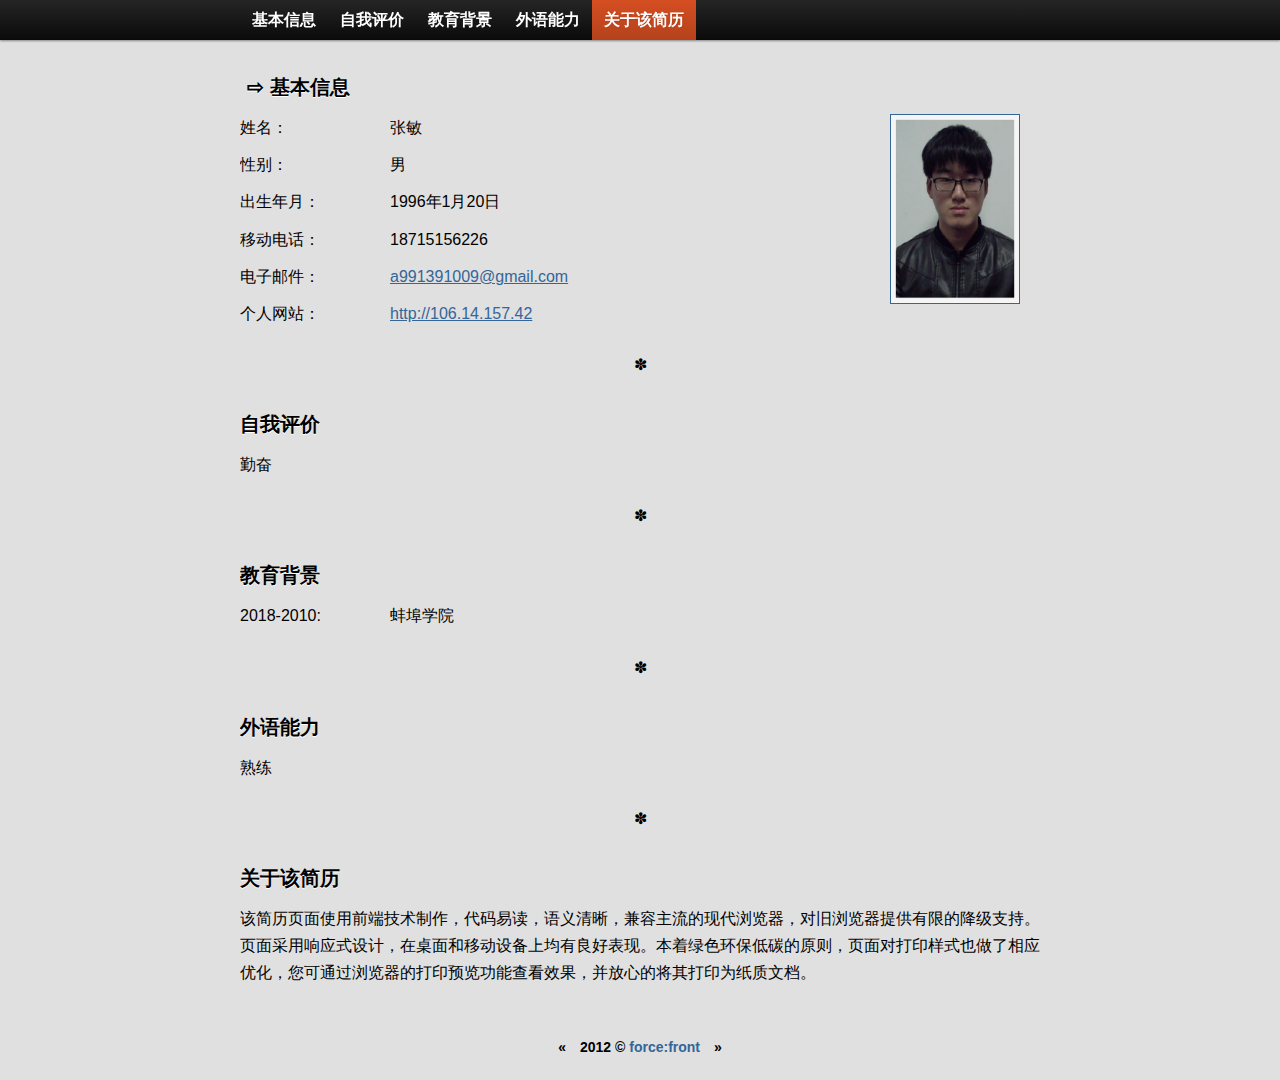
==== frontend/index.html @ 29adc59d "all push" ====
<!DOCTYPE html>
<html>
<head>
    <meta charset="utf-8" />
    <meta name="viewport" content="width=device-width, initial-scale=1.0, minimum-scale=1.0, maximum-scale=1.0, user-scalable=no" />
    <title>张敏 | 简历</title>
    <link rel="stylesheet" href="style.css" />
</head>
<body class="nojs">
    <div>
        <section id="information">
            <h2>基本信息</h2>
            <img src="photo.jpg" alt="王小波" />
            <p><span>姓名：</span>张敏</p>
            <p><span>性别：</span>男</p>
            <p><span>出生年月：</span>1996年1月20日</p>
            <p><span>移动电话：</span>18715156226</p>
            <p><span>电子邮件：</span><a class="print" href="mailto:nobody@example.com">a991391009@gmail.com</a></p>
            <p><span>个人网站：</span><a class="print" href="http://106.14.157.42">http://106.14.157.42</a></p>
        </section>
        <section id="evaluation">
            <h2>自我评价</h2>
            <p>勤奋</p>
        </section>
           
        <section id="education">
            <h2>教育背景</h2>
            <p><time>2018-2010:</time>蚌埠学院</p>
        </section>
        <section id="languages">
            <h2>外语能力</h2>
            <p>熟练</p>
        </section>
        <section id="about">
            <h2>关于该简历</h2>
            <p class="screen">该简历页面使用前端技术制作，代码易读，语义清晰，兼容主流的现代浏览器，对旧浏览器提供有限的降级支持。页面采用响应式设计，在桌面和移动设备上均有良好表现。本着绿色环保低碳的原则，页面对打印样式也做了相应优化，您可通过浏览器的打印预览功能查看效果，并放心的将其打印为纸质文档。</p>
            <p class="print"></p>
            <p class="print">在线版简历页面使用前端技术制作，代码易读，语义清晰，兼容主流的现代浏览器，对旧浏览器提供有限的降级支持。页面采用响应式设计，在桌面和移动设备上均有良好表现。本着绿色环保低碳的原则，页面对打印样式做了相应优化，访问在线版地址，您可获得不同于纸质文档的舒适的阅读体验。</p>
        </section>
    </div>
    <footer>
        <p>2012 &copy; <a href="http://forcefront.com/" title="forcefront.com">force:front</a></p>
    </footer>
    <script src="script.js"></script>
</body>
</html>
---- frontend/style.css ----
::-moz-selection {
    background: #333;
    color: #fff;
    text-shadow: none;
}

::-webkit-selection {
    background: #333;
    color: #fff;
    text-shadow: none;
}

::selection {
    background: #333;
    color: #fff;
    text-shadow: none;
}

body {
    border: 0 none;
    margin: 0;
    padding: 0;
    font-family: "Microsoft Yahei", "\5b8b\4f53", Arial, sans-serif;
    font-size: 16px;
    line-height: 1.7;
    background: #e0e0e0;
}

a {
    color: #369;
}

nav {
    position: fixed;
    top: 0;
    left: 0;
    z-index: 100;
    width: 100%;
    height: 40px;
    color: #fff;
    background: #222;
    background: -webkit-gradient(linear, 0 0, 0 100%, from(#252525), to(#0a0a0a));
    background: -webkit-linear-gradient(top, #252525, #0a0a0a);
    background: -moz-linear-gradient(top, #252525, #0a0a0a);
    background: -ms-linear-gradient(top, #252525, #0a0a0a);
    background: -o-linear-gradient(top, #252525, #0a0a0a);
    background: linear-gradient(top, #252525, #0a0a0a);
    -webkit-box-shadow: rgba(0, 0, 0, 0.4) 0px 1px 2px;
    -moz-box-shadow: rgba(0, 0, 0, 0.4) 0px 1px 2px;
    -ms-box-shadow: rgba(0, 0, 0, 0.4) 0px 1px 2px;
    -o-box-shadow: rgba(0, 0, 0, 0.4) 0px 1px 2px;
    box-shadow: rgba(0, 0, 0, 0.4) 0px 1px 2px;
}

nav.preparing {
    display: none;
}

nav ul {
    list-style: none;
    width: 800px;
    margin: 0 auto;
    padding: 0;
}

nav li {
    float: left;
    margin: 0;
    padding: 0;
}

nav a {
    color: #fff;
    font-weight: bold;
    line-height: 40px;
    height: 40px;
    text-decoration: none;
    text-transform: uppercase;
    display: inline-block;
    padding: 0 12px;
}

nav a:hover {
    background: #f9f9f9;
    background: -webkit-gradient(linear, 0 0, 0 100%, from(#f9f9f9), to(#e5e5e5));
    background: -webkit-linear-gradient(top, #f9f9f9, #e5e5e5);
    background: -moz-linear-gradient(top, #f9f9f9, #e5e5e5);
    background: -ms-linear-gradient(top, #f9f9f9, #e5e5e5);
    background: -o-linear-gradient(top, #f9f9f9, #e5e5e5);
    background: linear-gradient(top, #f9f9f9, #e5e5e5);
    color: #373737;
}

nav li:last-child a {
    background: #d24d21;
    background: -webkit-gradient(linear, 0 0, 0 100%, from(#d54e21), to(#b4421c));
    background: -webkit-linear-gradient(top, #d54e21, #b4421c);
    background: -moz-linear-gradient(top, #d54e21, #b4421c);
    background: -o-linear-gradient(top, #d54e21, #b4421c);
    background: linear-gradient(top, #d54e21, #b4421c);
    color: #fff;
    text-shadow: #b5421c 1px 1px 1px;
}

nav li:last-child a:hover {
    color: #ffac90;
    text-shadow: #666 1px 1px 1px;
}

div {
    width: 800px;
    margin: 0 auto;
}

section {
    position: relative;
    overflow:hidden;
}

section:before {
    content: "\273d";
    text-align: center;
    line-height: 1;
    position: absolute;
    width: 800px;
    top: 20px;
}

section:first-child:before {
    display: none;
}

h2 {
    font-family: "Microsoft Yahei", "\5b8b\4f53", Georgia, serif;
    font-size: 20px;
    text-shadow: 0 1px 0 #fff;
    margin: 0 0 0 -30px;
    padding: 70px 0 0 0;
    -webkit-transition: margin 300ms ease-in-out;
    -moz-transition: margin 300ms ease-in-out;
    -ms-transition: margin 300ms ease-in-out;
    -o-transition: margin 300ms ease-in-out;
    transition: margin 300ms ease-in-out;
}

.desktop h2:hover {
    color: #369;
    cursor: pointer;
}

.nojs h2,
section:target h2 {
    margin: 0;
}

.nojs section:first-child h2 {
    padding: 30px 0 0 0;
}

h2:before {
    content: "\21e8";
    text-align: center;
    width: 30px;
    height: auto;
    display: inline-block;
}

img {
    width: 120px;
    height: 180px;
    padding: 4px;
    border: 1px solid #369;
    float: right;
    margin: 10px 20px 0 0;
    background: #f5f5f5;
}

h3 {
    font-size: 16px;
    margin: 20px 0 10px;
}

p {
    margin: 10px 0;
}

p.print {
    display: none;
}

span,
time {
    display: inline-block;
    padding-right: 10px;
    width: 140px;
    font-weight: normal;
}

footer {
    width: 800px;
    margin: 40px auto 20px;
    text-align: center;
    font-size: 14px;
    font-weight: bold;
}

footer p:before {
    content: "\ab\3000";
}

footer p:after {
    content: "\3000\bb";
}

footer a {
    text-decoration: none;
}

/* pad portrait */
@media(max-width:850px) {
    nav,
    div,
    section:before,
    footer {
        width: 100%;
    }
    nav ul,
    section h2 ~ :not(img) {
        padding: 0 20px;
    }
    nav a {
        font-size: 14px;
    }
    img {
        margin: 10px 40px 0 0;
    }
    h2,
    .nojs h2,
    section:target h2 {
        margin: 0 0 0 20px;
        -webkit-transition: none;
        -moz-transition: none;
        -ms-transition: none;
        -o-transition: none;
        transition: none;
    }
    h2:before {
        display: none;
    }
}

/* smartphone landscape */
@media(max-width:650px) {
    nav,
    img {
        display: none;
    }
    section:first-child h2 {
        padding: 30px 0 0 0;
    }
}

/* smartphone portrait */
@media(max-width:450px) {
    section:before {
        display: none;
    }
    h2,
    .nojs h2,
    .nojs section:first-child h2,
    section:first-child h2,
    section:target h2 {
        padding: 20px;
        margin: 0;
        background: #999;
        background: -webkit-gradient(linear, 0 0, 0 100%, from(#aaa), to(#888));
        background: -webkit-linear-gradient(top, #aaa, #888);
        background: -moz-linear-gradient(top, #aaa, #888);
        background: -ms-linear-gradient(top, #aaa, #888);
        background: -o-linear-gradient(top, #aaa, #888);
        background: linear-gradient(top, #aaa, #888);
        text-shadow: 0 1px 0 #ccc;
        border-top: 1px solid #ddd;
        border-bottom: 1px solid #555;
    }
    h2:after {
        content: "\25bc";
        float: right;
        color: #777;
    }
    .mobile h2:after {
        content: "\25c0";
        color: #444;
    }
    .mobile section:target h2 {
        background: #bbb;
        border-bottom: 1px solid #999;
    }
    .mobile section:target h2:after {
        content: "\25bc";
        color: #777;
    }
    .mobile section h2 ~ * {
        display: none;
    }
    .mobile section:target h2 ~ :not(img) {
        display: block;
    }
    .mobile section:target h2 ~ p.print {
        display: none;
    }
    p {
        margin: 20px 0;
    }
    span {
        display: inline-block;
        width: 90px;
    }
    time {
        display: block;
        margin-bottom: 5px;
    }
}

/* smartphone */
@media only screen and (min-device-width:320px) and (max-device-width:480px) {}

/* print */
@media print {
    * {
        background: none;
        color: #000;
    }
    nav,
    img {
        display: none;
    }
    section h2,
    .desktop section h2 {
        margin: 0 0 0 20px;
        text-shadow: none;
    }
    section:first-child h2,
    .desktop section:first-child h2 {
        padding: 20px 0 0;
    }
    section:first-child:before,
    h2:before {
        display: none;
    }
    a {
        text-decoration: none;
    }
    a:after {
        content: " [ " attr(href) " ] ";
    }
    a.print:after {
        display: none;
    }
    p.screen {
        display: none;
    }
    p.print {
        display: block;
    }
}
@page {
    margin: 30mm 15mm;
}
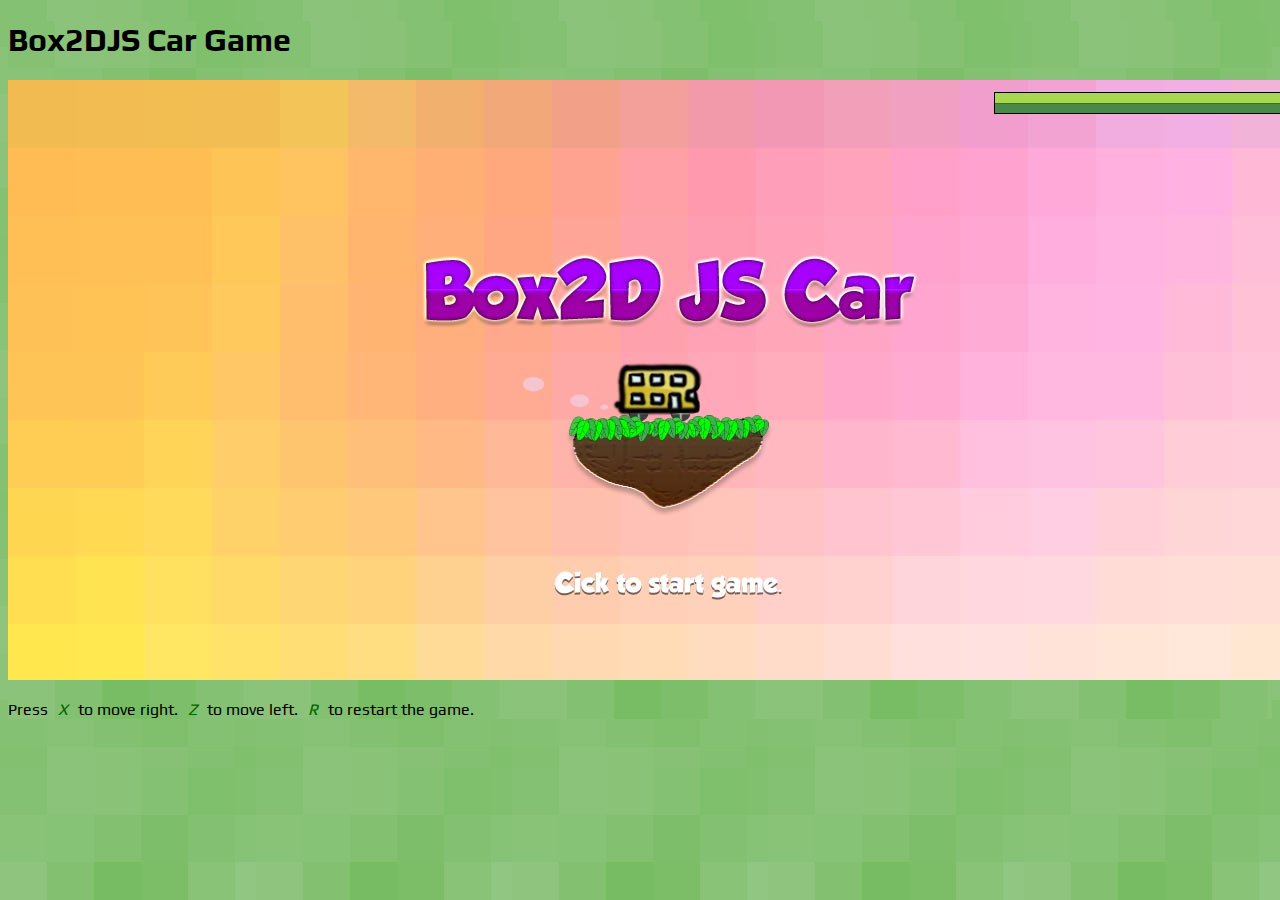
==== commit 3093a6c1: "add games, modify nginx proxy" ====
--- a/frontend/index.html
+++ b/frontend/index.html
@@ -1,46 +1,134 @@
 <!DOCTYPE html>
-<html>
+<html lang=en>
 <head>
-    <meta charset="utf-8" />
-    <meta name="viewport" content="width=device-width, initial-scale=1.0, minimum-scale=1.0, maximum-scale=1.0, user-scalable=no" />
-    <title>张敏 | 简历</title>
-    <link rel="stylesheet" href="style.css" />
+	<!--
+	
+	 Box2D Car Game
+	 http://42games.net/html5games/box2d-car-game/
+	 
+	 This is an example game for the book HTML5 Games Development: A Beginning Guide.
+	 
+	 Copyright 2011, Thomas Seng Hin Mak
+	 makzan@42games.net
+	   
+	 All Right Reserved.
+	 
+	-->
+	
+	<meta charset=utf-8>
+	<title>Box2D Car Game</title>	
+	<link href='http://fonts.googleapis.com/css?family=Play&v1' rel='stylesheet' type='text/css'>
+	<link rel="stylesheet" href="css/cargame.css" />
+								
+				
 </head>
-<body class="nojs">
-    <div>
-        <section id="information">
-            <h2>基本信息</h2>
-            <img src="photo.jpg" alt="王小波" />
-            <p><span>姓名：</span>张敏</p>
-            <p><span>性别：</span>男</p>
-            <p><span>出生年月：</span>1996年1月20日</p>
-            <p><span>移动电话：</span>18715156226</p>
-            <p><span>电子邮件：</span><a class="print" href="mailto:nobody@example.com">a991391009@gmail.com</a></p>
-            <p><span>个人网站：</span><a class="print" href="http://106.14.157.42">http://106.14.157.42</a></p>
-        </section>
-        <section id="evaluation">
-            <h2>自我评价</h2>
-            <p>勤奋</p>
-        </section>
-           
-        <section id="education">
-            <h2>教育背景</h2>
-            <p><time>2018-2010:</time>蚌埠学院</p>
-        </section>
-        <section id="languages">
-            <h2>外语能力</h2>
-            <p>熟练</p>
-        </section>
-        <section id="about">
-            <h2>关于该简历</h2>
-            <p class="screen">该简历页面使用前端技术制作，代码易读，语义清晰，兼容主流的现代浏览器，对旧浏览器提供有限的降级支持。页面采用响应式设计，在桌面和移动设备上均有良好表现。本着绿色环保低碳的原则，页面对打印样式也做了相应优化，您可通过浏览器的打印预览功能查看效果，并放心的将其打印为纸质文档。</p>
-            <p class="print"></p>
-            <p class="print">在线版简历页面使用前端技术制作，代码易读，语义清晰，兼容主流的现代浏览器，对旧浏览器提供有限的降级支持。页面采用响应式设计，在桌面和移动设备上均有良好表现。本着绿色环保低碳的原则，页面对打印样式做了相应优化，访问在线版地址，您可获得不同于纸质文档的舒适的阅读体验。</p>
-        </section>
-    </div>
-    <footer>
-        <p>2012 &copy; <a href="http://forcefront.com/" title="forcefront.com">force:front</a></p>
-    </footer>
-    <script src="script.js"></script>
+<body>
+	<header>
+		<h1>Box2DJS Car Game</h1>
+	</header>
+	
+	
+
+	<section id="game-container">
+		
+		<canvas id="game" width='1300' height='600' class="startscreen"></canvas>
+		
+		<div id="fuel" class="progressbar">
+			<div class="fuel-value" style="width: 100%;"></div>
+		</div>
+		
+		<div id="level"></div>
+	</section>
+	
+	<div id="asset">
+		<img id="flag" src='images/flag.png'>
+		<img id="bus" src="images/bus.png">
+		<img id="wheel" src="images/wheel.png">
+	</div>
+	
+	<p>Press <em>X</em> to move right. <em>Z</em> to move left. <em>R</em> to restart the game.</p>
+	
+	
+	<!--=============================-->
+	<!-- Copy this part to your app. -->
+	<!-- START                       -->
+	<!--=============================-->
+	<!-- libs -->
+	<!--[if IE]><script type="text/javascript" src="js/excanvas.js"></script><![endif]-->
+
+	<script src="js/protoclass.js"></script>
+	<script src="js/jquery-1.6.min.js"></script>
+
+	<!-- box2djs -->
+<script src='js/box2d/common/b2Settings.js'></script>
+<script src='js/box2d/common/math/b2Vec2.js'></script>
+<script src='js/box2d/common/math/b2Mat22.js'></script>
+<script src='js/box2d/common/math/b2Math.js'></script>
+<script src='js/box2d/collision/b2AABB.js'></script>
+<script src='js/box2d/collision/b2Bound.js'></script>
+<script src='js/box2d/collision/b2BoundValues.js'></script>
+<script src='js/box2d/collision/b2Pair.js'></script>
+<script src='js/box2d/collision/b2PairCallback.js'></script>
+<script src='js/box2d/collision/b2BufferedPair.js'></script>
+<script src='js/box2d/collision/b2PairManager.js'></script>
+<script src='js/box2d/collision/b2BroadPhase.js'></script>
+<script src='js/box2d/collision/b2Collision.js'></script>
+<script src='js/box2d/collision/Features.js'></script>
+<script src='js/box2d/collision/b2ContactID.js'></script>
+<script src='js/box2d/collision/b2ContactPoint.js'></script>
+<script src='js/box2d/collision/b2Distance.js'></script>
+<script src='js/box2d/collision/b2Manifold.js'></script>
+<script src='js/box2d/collision/b2OBB.js'></script>
+<script src='js/box2d/collision/b2Proxy.js'></script>
+<script src='js/box2d/collision/ClipVertex.js'></script>
+<script src='js/box2d/collision/shapes/b2Shape.js'></script>
+<script src='js/box2d/collision/shapes/b2ShapeDef.js'></script>
+<script src='js/box2d/collision/shapes/b2BoxDef.js'></script>
+<script src='js/box2d/collision/shapes/b2CircleDef.js'></script>
+<script src='js/box2d/collision/shapes/b2CircleShape.js'></script>
+<script src='js/box2d/collision/shapes/b2MassData.js'></script>
+<script src='js/box2d/collision/shapes/b2PolyDef.js'></script>
+<script src='js/box2d/collision/shapes/b2PolyShape.js'></script>
+<script src='js/box2d/dynamics/b2Body.js'></script>
+<script src='js/box2d/dynamics/b2BodyDef.js'></script>
+<script src='js/box2d/dynamics/b2CollisionFilter.js'></script>
+<script src='js/box2d/dynamics/b2Island.js'></script>
+<script src='js/box2d/dynamics/b2TimeStep.js'></script>
+<script src='js/box2d/dynamics/contacts/b2ContactNode.js'></script>
+<script src='js/box2d/dynamics/contacts/b2Contact.js'></script>
+<script src='js/box2d/dynamics/contacts/b2ContactConstraint.js'></script>
+<script src='js/box2d/dynamics/contacts/b2ContactConstraintPoint.js'></script>
+<script src='js/box2d/dynamics/contacts/b2ContactRegister.js'></script>
+<script src='js/box2d/dynamics/contacts/b2ContactSolver.js'></script>
+<script src='js/box2d/dynamics/contacts/b2CircleContact.js'></script>
+<script src='js/box2d/dynamics/contacts/b2Conservative.js'></script>
+<script src='js/box2d/dynamics/contacts/b2NullContact.js'></script>
+<script src='js/box2d/dynamics/contacts/b2PolyAndCircleContact.js'></script>
+<script src='js/box2d/dynamics/contacts/b2PolyContact.js'></script>
+<script src='js/box2d/dynamics/b2ContactManager.js'></script>
+<script src='js/box2d/dynamics/b2World.js'></script>
+<script src='js/box2d/dynamics/b2WorldListener.js'></script>
+<script src='js/box2d/dynamics/joints/b2JointNode.js'></script>
+<script src='js/box2d/dynamics/joints/b2Joint.js'></script>
+<script src='js/box2d/dynamics/joints/b2JointDef.js'></script>
+<script src='js/box2d/dynamics/joints/b2DistanceJoint.js'></script>
+<script src='js/box2d/dynamics/joints/b2DistanceJointDef.js'></script>
+<script src='js/box2d/dynamics/joints/b2Jacobian.js'></script>
+<script src='js/box2d/dynamics/joints/b2GearJoint.js'></script>
+<script src='js/box2d/dynamics/joints/b2GearJointDef.js'></script>
+<script src='js/box2d/dynamics/joints/b2MouseJoint.js'></script>
+<script src='js/box2d/dynamics/joints/b2MouseJointDef.js'></script>
+<script src='js/box2d/dynamics/joints/b2PrismaticJoint.js'></script>
+<script src='js/box2d/dynamics/joints/b2PrismaticJointDef.js'></script>
+<script src='js/box2d/dynamics/joints/b2PulleyJoint.js'></script>
+<script src='js/box2d/dynamics/joints/b2PulleyJointDef.js'></script>
+<script src='js/box2d/dynamics/joints/b2RevoluteJoint.js'></script>
+<script src='js/box2d/dynamics/joints/b2RevoluteJointDef.js'></script>
+	<!--=============================-->
+	<!-- Copy this part to your app. -->
+	<!-- END                         -->
+	<!--=============================-->
+
+	<script src='js/html5games.box2dcargame.js'></script>
 </body>
 </html>
--- a/frontend/css/cargame.css
+++ b/frontend/css/cargame.css
@@ -0,0 +1,91 @@
+/*!
+ * Box2D Car Game Example
+ * http://42games.net/html5games/box2d-car-game/
+ * 
+ * This is an example game for the book HTML5 Games Development: A Beginning Guide.
+ * 
+ * Copyright 2010, Thomas Seng Hin Mak
+ * makzan@42games.net
+ *   
+ * All Right Reserved.
+ */
+
+html, body{
+	background: url(../images/website_background.jpg);
+	
+	font-family: 'Play', arial, serif;
+}
+
+em {
+	margin: 0 6px;
+	color: #006600;
+}
+
+.startscreen {
+	background: #eee url(../images/starting_screen.jpg);
+}
+
+.gamebg_level0 {
+	background: #eee url(../images/bg.jpg);
+}
+
+.gamebg_level1 {
+	background: #eee url(../images/bg2.jpg);
+}
+
+.gamebg_level2 {
+	background: #eee url(../images/bg3.jpg);
+}
+
+.gamebg_level3 {
+	background: #eee url(../images/bg4.jpg);
+}
+
+.gamebg_level4 {
+	background: #eee url(../images/bg5.jpg);
+}
+
+.gamebg_won {
+	background: #eee url(../images/game_completed_screen.jpg);
+}
+
+#game {
+	width: 1300px;
+}
+
+#asset {
+	position: absolute;
+	top: -99999px;
+}
+
+#game-container {
+	position: relative;
+	width: 1300px;
+}
+
+#level {
+	position: absolute;
+	top: 10px;
+	left: 10px;
+}
+
+.progressbar {
+	position: absolute;
+	top: 10px;
+	right: 10px;
+	
+	width: 300px;
+	height:20px;
+	margin: 2px;
+	border: 1px solid #000;
+	
+	background: -webkit-gradient(linear, left top, left bottom, color-stop(0%,#8C906F), color-stop(48%,#8C906F), color-stop(51%,#323721), color-stop(54%,#55624F), color-stop(100%,#55624F)); /* webkit */
+	background: gradient(linear, left top, left bottom, color-stop(0%,#8C906F), color-stop(48%,#8C906F), color-stop(51%,#323721), color-stop(54%,#55624F), color-stop(100%,#55624F)); 
+}
+
+.progressbar .fuel-value {
+	height:20px;
+	
+	background: -webkit-gradient(linear, left top, left bottom, color-stop(0%,#A8D751), color-stop(48%,#A8D751), color-stop(51%,#275606), color-stop(54%,#4A8A49), color-stop(100%,#4A8A49)); /* webkit */
+	background: gradient(linear, left top, left bottom, color-stop(0%,#A8D751), color-stop(48%,#A8D751), color-stop(51%,#275606), color-stop(54%,#4A8A49), color-stop(100%,#4A8A49));
+}